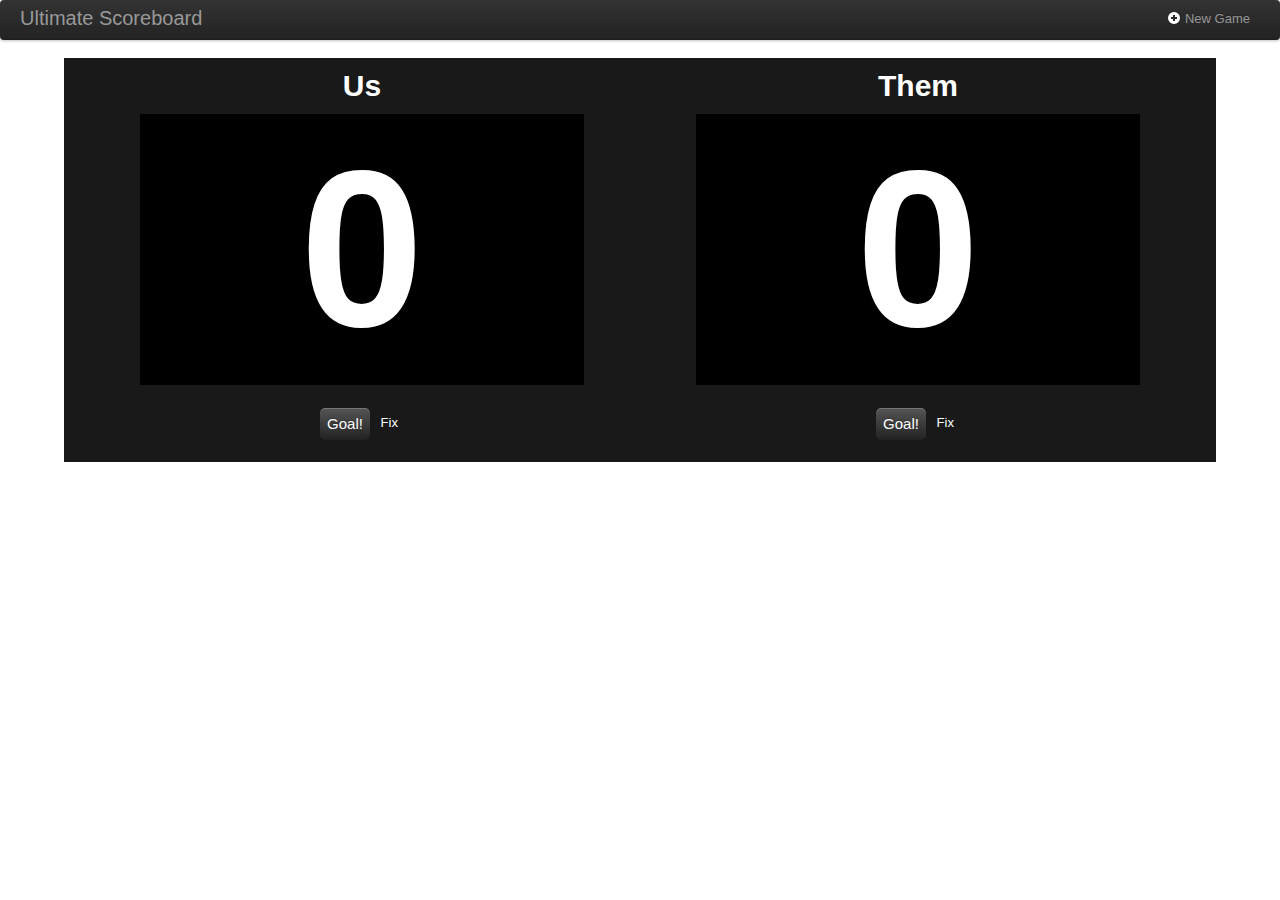
==== index.html @ ba3a66e9 "first commit" ====
<!doctype html>
<meta charset="utf-8">
<title>Ultimate Scoreboard</title>
<meta name="description" content="Scoreboard app specifically for ultimate frisbee">
<meta name="author" content="Gregory Pike">
<!-- Always force latest IE rendering engine (even in intranet) & Chrome Frame -->
<meta http-equiv="X-UA-Compatible" content="IE=edge,chrome=1">
<meta name="viewport" content="user-scalable=yes; width=device-width; height=device-height; initial-scale=1.0;" />
<!-- Place favicon.ico and apple-touch-icon.png in the root of your domain and delete these references -->
<link rel="shortcut icon" href="/favicon.ico">
<link rel="apple-touch-icon" href="/apple-touch-icon.png">
<!--[if IE]><![endif]--><!-- Used to speed CSS loading -->
<link rel="stylesheet" href="reset.css">
<link rel="stylesheet" href="styles.css?v=1.0">
<link rel="stylesheet" href="bootstrap.min.css?v=1.0">
    
<!--[if lt IE 9]>
<script src="http://html5shiv.googlecode.com/svn/trunk/html5.js"></script>
<![endif]-->

<!-- BEGIN CONTENT - EDIT HERE -->

<div class="navbar">
<div class="navbar-inner">
<div class="container">

<a class="brand" href="#">Ultimate Scoreboard</a>

<ul class="nav pull-right">
    <li class="pull-right"><a href="#new-game">
        <i class="icon-plus-sign icon-white"></i>
        New Game
    </a></li>
    <!--<li class="pull-right"><a href="#game-settings">
        <i class="icon-cog icon-white"></i>
        Game Settings
    </a></li>-->
</ul>

</div>
</div>
</div>
<!-- End Nav -->

<div class="container-fluid scoreboard-back">

<div class="row-fluid">
    <h1 class="our-name team-score data-us text-align-center">Us</h1>
    <h1 class="their-name team-score data-them text-align-center">Them</h1>
</div>

<div class="row-fluid">
    <div class="team-score" data-team="us">
        <div class="displayed-score data-usScore text-align-center">0</div>
        <div class="score-actions">
          <button class="action-increment-score btn btn-large btn-inverse">Goal!</button> 
          <button class="action-decrement-score fix">Fix</button>
        </div>
    </div>
    <div class="team-score" data-team="them">
        <div class="displayed-score data-themScore text-align-center">0</div>
        <div class="score-actions">
          <button class="action-increment-score btn btn-large btn-inverse">Goal!</button> 
          <button class="action-decrement-score fix">Fix</button>
        </div>
    </div>
</div>

</div>

<!-- Modals -->

<div class="modal hide" id="game-settings-modal">
    <div class="modal-header">
        <button class="close" data-dismiss="modal">×</button>
        <h3>Game Settings</h3>
    </div>
<div class="modal-body container-fluid">
    
    <form class="well">

    <div class="row-fluid">

    <div class="span6">

        <label>Our Team Name</label>
        <input type="text" class="settings-us span3" placeholder="Us">

        <label>Their Team Name</label>
        <input type="text" class="settings-them span3" placeholder="Them">

    </div>

    <div class="span6">

        <label>Our Current Score</label>
        <input type="text" class="settings-usScore span1" placeholder="0">

        <label>Their Current Score</label>
        <input type="text" class="settings-themScore span1" placeholder="0">

    </div>

    </div>

    <div class="row-fluid">

        <label>Time Cap</label>
        <input type="text" class="settings-timeCap span1" placeholder="0">

    </div>
    </form>

</div>
<div class="modal-footer">
    <a href="#cancel" class="btn" data-dismiss="modal">Cancel</a>
    <a href="#continue" class="btn btn-primary">Continue</a>
</div>
</div>

<!-- Team name -->

<div class="modal hide team-name-modal-override" id="team-name-modal">
    
<div class="modal-body container-fluid">

    <div class="row-fluid">

        <label>Team Name</label>
        <div class="input-prepend">
          <span class="add-on"><i class="icon-home"></i></span><input type="text" class="span11 update-team">
        </div>
        <!--<input type="text" class="update-team span12" placeholder="Team name">-->

    </div>

    <div class="row-fluid">

        <a href="#cancel" class="btn" data-dismiss="modal">Cancel</a>
        <a href="#update" class="btn btn-primary hide">Update</a>

    </div>

</div>
</div>

<!-- END CONTENT - STOP EDITING -->

    
<!-- JAVASCRIPT -->

<!-- Grab Google CDN's jQuery. fall back to local if necessary -->
<script src="http://ajax.googleapis.com/ajax/libs/jquery/1.7.1/jquery.min.js"></script>
<script>if (typeof jQuery == "undefined") document.write(unescape('%3Cscript src="js/jquery-1.7.1.min.js" type="text/javascript"%3E%3C/script%3E'));</script>

<script src="js/bootstrap.min.js"></script>
<!--<script src="https://raw.github.com/davatron5000/FitText.js/master/jquery.fittext.js"></script>-->
<script>
/*global jQuery */
/*! 
* FitText.js 1.0
*
* Copyright 2011, Dave Rupert http://daverupert.com
* Released under the WTFPL license 
* http://sam.zoy.org/wtfpl/
*
* Date: Thu May 05 14:23:00 2011 -0600
*/

(function( $ ){
    
  $.fn.fitText = function( kompressor, options ) {
        
    var settings = {
      'minFontSize' : Number.NEGATIVE_INFINITY,
      'maxFontSize' : Number.POSITIVE_INFINITY
    };
    
    return this.each(function(){
      var $this = $(this);              // store the object
          var compressor = kompressor || 1; // set the compressor
        
      if ( options ) { 
        $.extend( settings, options );
      }
        
      // Resizer() resizes items based on the object width divided by the compressor * 10
      var resizer = function () {
        $this.css('font-size', Math.max(Math.min($this.width() / (compressor*10), parseFloat(settings.maxFontSize)), parseFloat(settings.minFontSize)));
      };

      // Call once to set.
      resizer();
                
      // Call on resize. Opera debounces their resize by default. 
      $(window).resize(resizer);
        
    });

  };

})( jQuery );
</script>
<script src="js/scoreboard.js"></script>

<!-- asynchronous google analytics
change the UA-XXXXX-X to be your site's ID -->
<script>
 var _gaq = [['_setAccount', 'UA-XXXXX-X'], ['_trackPageview']];
 (function(d, t) {
  var g = d.createElement(t),
      s = d.getElementsByTagName(t)[0];
  g.async = true;
  g.src = '//www.google-analytics.com/ga.js';
  s.parentNode.insertBefore(g, s);
 })(document, 'script');
</script>
---- styles.css ----
body {
	background: url('img/field1.jpg');
	background-size: 100%;
}

a {
	text-decoration: none;
}

a:hover {
	text-decoration: underline;
}


.displayed-scores {
	text-align: center;
}

.our-name, .their-name {
	width: 60%;
	margin: 10px auto;
	cursor: pointer;
}

.team-score {
	width: 50%;
	float: left;
}

.scoreboard-back {
	background: #333;
	/* Fallback for web browsers that doesn't support RGBa */
	background: rgb(0, 0, 0);
	/* RGBa with 0.6 opacity */
	background: rgba(0, 0, 0, 0.9);
	filtesr:alpha(opacity=90); /* For IE8 and earlier */
	margin: 0 5% 5% 5%;
	color: #fff;
}

.round {
	-webkit-border-radius: 10%;
	-moz-border-radius: 10%;
	border-radius: 10%;
}

.displayed-score {
	width: 80%;
	margin: 0 auto;
	background: #000;
	font-weight: 800;
	-webkit-transform-origin: 0% 100%;
	-moz-transform-origin: 0% 100%;
	-o-transform-origin: 0% 100%;
	transform-origin: 0% 100%;
	white-space: nowrap;
}

.score-actions {
	text-align: center;
}

.score-actions button {
	padding: 0.5em;
	margin: 1.5em 0;
	border: 0;
	color: #fff;
}

.score-actions .goal {
	background: #2DC425;
	font-weight: bold;
}

.score-actions .fix {
	background: none;
}

#team-name-modal input {
	display: inline-block;
}

/*.modal-open .team-name-modal-override {
	width: 30%;
}*/

.text-align-right {
	text-align: right;
}

.text-align-left {
	text-align: left;
}

.text-align-center {
	text-align: center;
}

.hide {
	display: none;
}
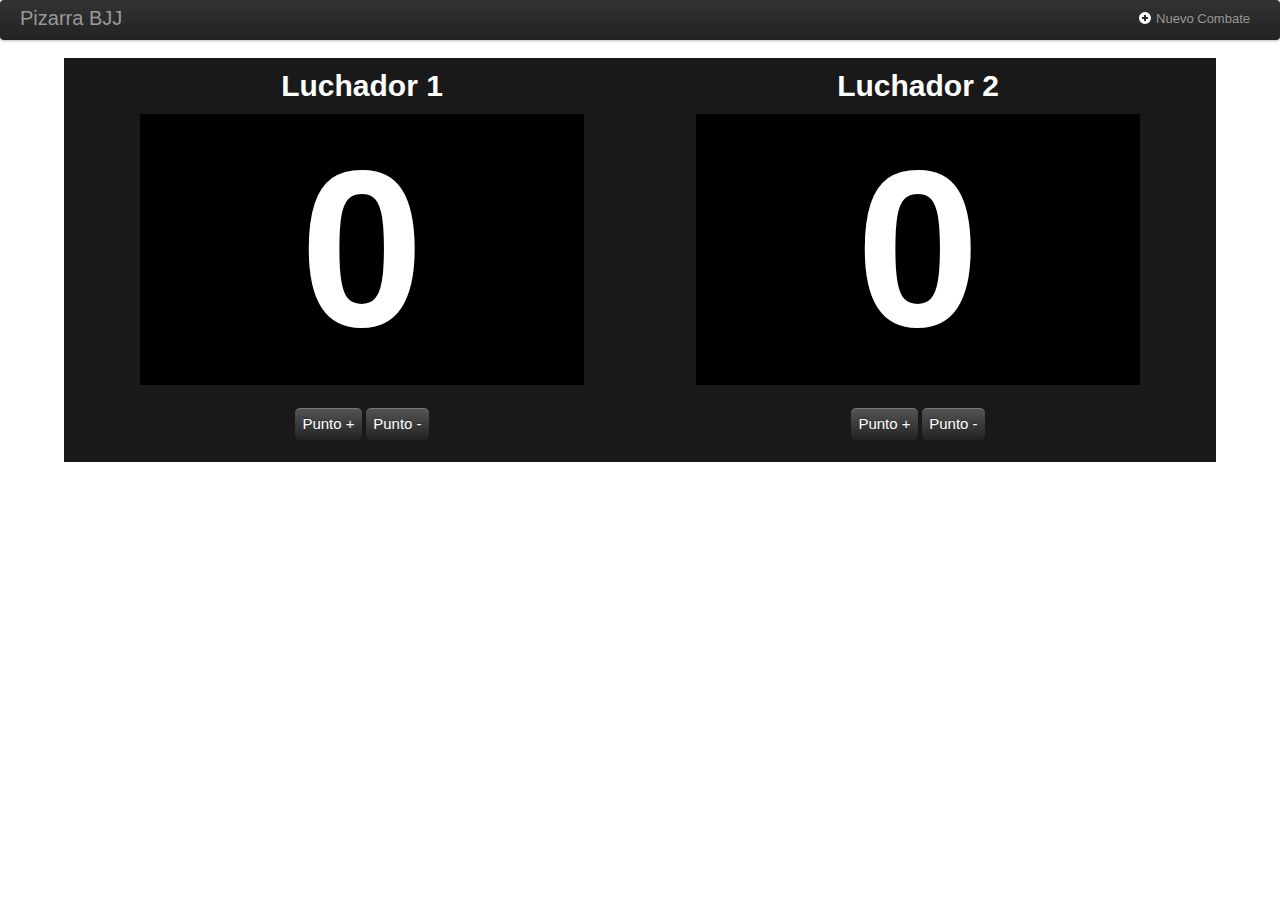
==== commit c63886d4: "pizarra diego" ====
--- a/index.html
+++ b/index.html
@@ -24,12 +24,12 @@
 <div class="navbar-inner">
 <div class="container">
 
-<a class="brand" href="#">Ultimate Scoreboard</a>
+<a class="brand" href="#">Pizarra BJJ</a>
 
 <ul class="nav pull-right">
     <li class="pull-right"><a href="#new-game">
         <i class="icon-plus-sign icon-white"></i>
-        New Game
+        Nuevo Combate
     </a></li>
     <!--<li class="pull-right"><a href="#game-settings">
         <i class="icon-cog icon-white"></i>
@@ -45,23 +45,23 @@
 <div class="container-fluid scoreboard-back">
 
 <div class="row-fluid">
-    <h1 class="our-name team-score data-us text-align-center">Us</h1>
-    <h1 class="their-name team-score data-them text-align-center">Them</h1>
+    <h1 class="our-name team-score data-us text-align-center">Luchador 1</h1>
+    <h1 class="their-name team-score data-them text-align-center">Luchador 2</h1>
 </div>
 
 <div class="row-fluid">
     <div class="team-score" data-team="us">
         <div class="displayed-score data-usScore text-align-center">0</div>
         <div class="score-actions">
-          <button class="action-increment-score btn btn-large btn-inverse">Goal!</button> 
-          <button class="action-decrement-score fix">Fix</button>
+          <button class="action-increment-score btn btn-large btn-inverse">Punto +</button> 
+          <button class="action-decrement-score btn btn-large btn-inverse">Punto -</button>
         </div>
     </div>
     <div class="team-score" data-team="them">
         <div class="displayed-score data-themScore text-align-center">0</div>
         <div class="score-actions">
-          <button class="action-increment-score btn btn-large btn-inverse">Goal!</button> 
-          <button class="action-decrement-score fix">Fix</button>
+          <button class="action-increment-score btn btn-large btn-inverse">Punto +</button> 
+          <button class="action-decrement-score btn btn-large btn-inverse">Punto -</button>
         </div>
     </div>
 </div>
@@ -83,10 +83,10 @@
 
     <div class="span6">
 
-        <label>Our Team Name</label>
+        <label>Nombre del Luchador 1</label>
         <input type="text" class="settings-us span3" placeholder="Us">
 
-        <label>Their Team Name</label>
+        <label>Nombre del Luchador 2</label>
         <input type="text" class="settings-them span3" placeholder="Them">
 
     </div>
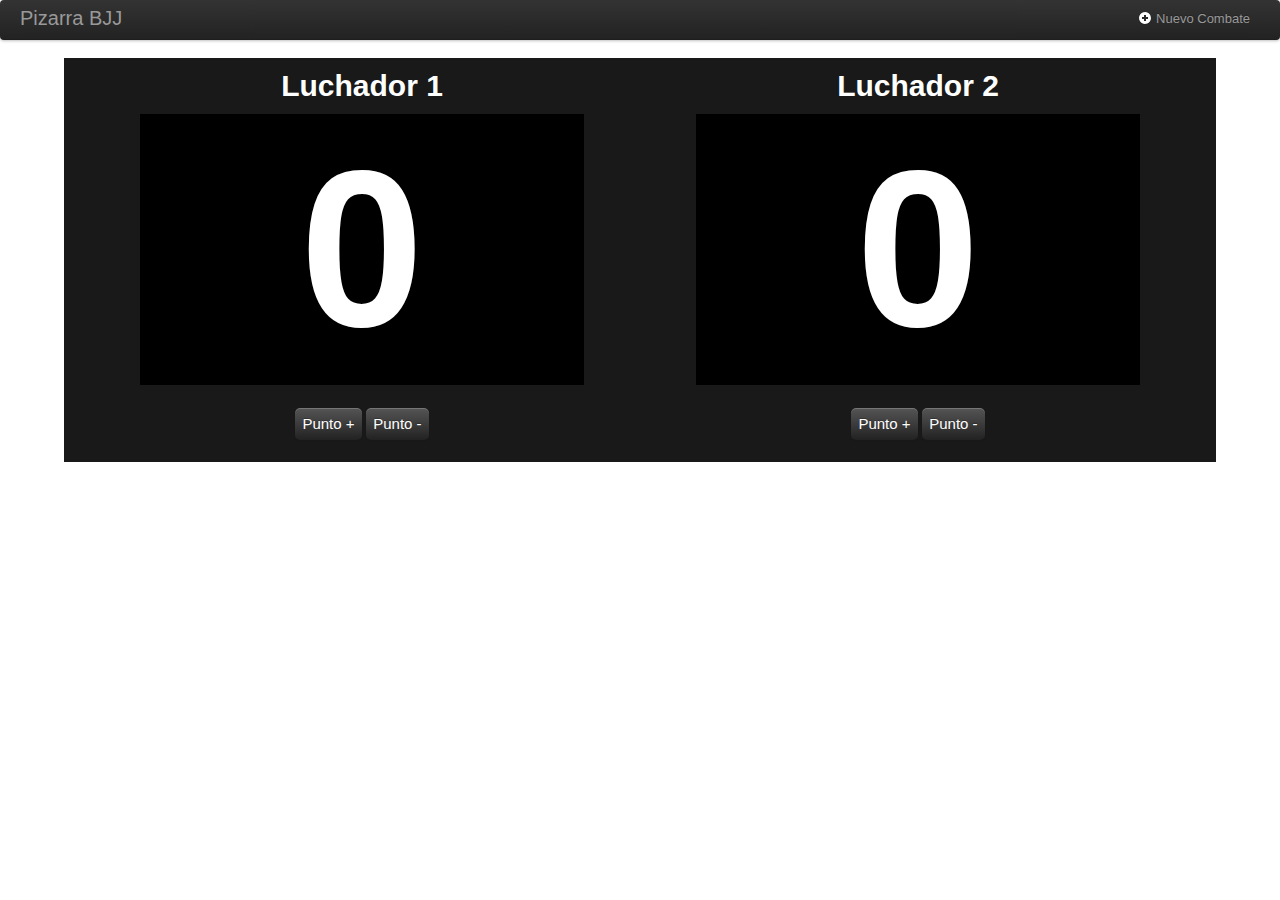
==== commit 71176dbd: "fix comando impresion" ====
--- a/index.html
+++ b/index.html
@@ -13,6 +13,9 @@
 <link rel="stylesheet" href="reset.css">
 <link rel="stylesheet" href="styles.css?v=1.0">
 <link rel="stylesheet" href="bootstrap.min.css?v=1.0">
+<script type="text/javascript" src="jquery-1.12.4.min.js"></script>
+<script type="text/javascript" src="jquery.timer.js"></script>
+    <script type="text/javascript" src="demo.js"></script>
     
 <!--[if lt IE 9]>
 <script src="http://html5shiv.googlecode.com/svn/trunk/html5.js"></script>
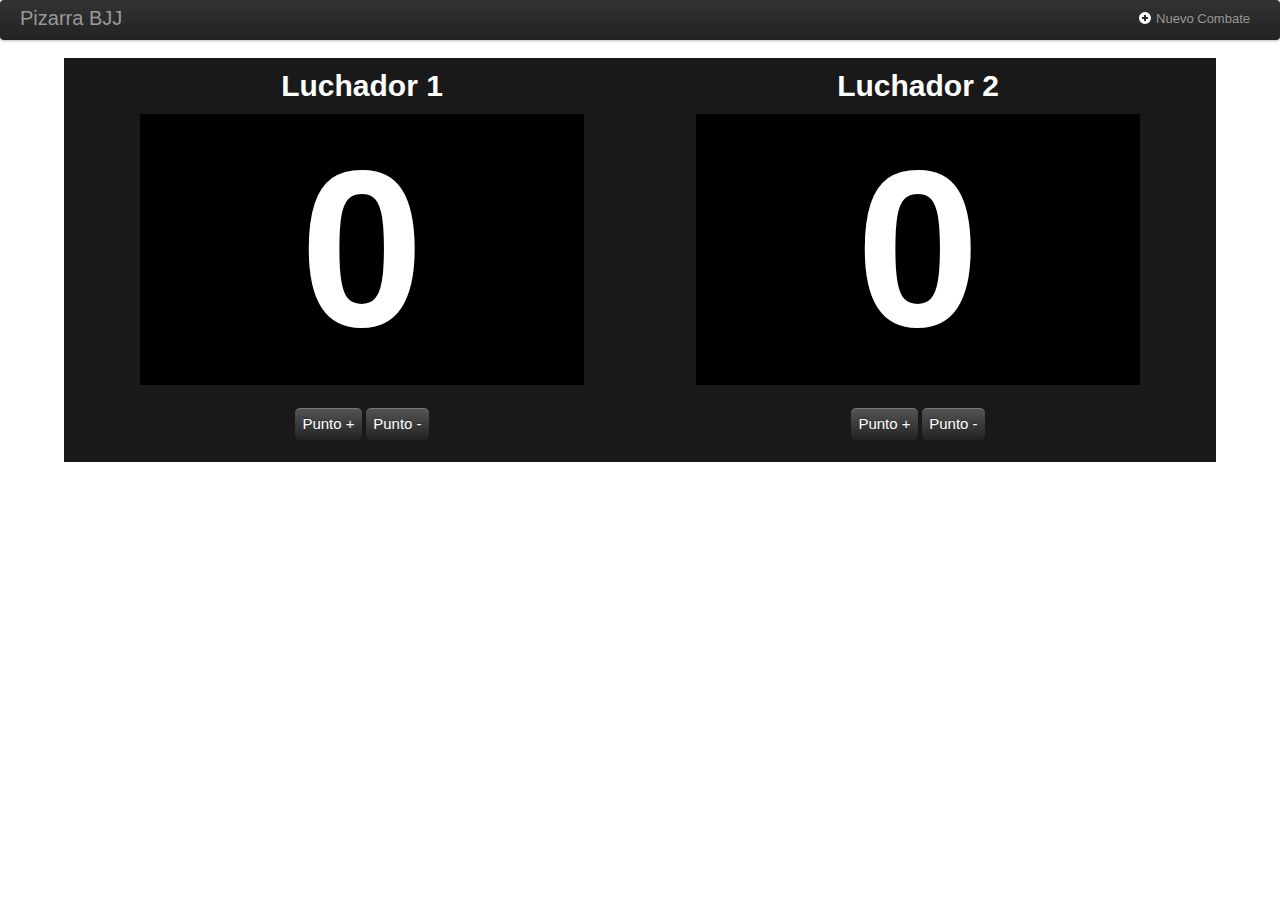
==== commit 9c24a913: "cambios" ====
--- a/index.html
+++ b/index.html
@@ -1,6 +1,6 @@
 <!doctype html>
 <meta charset="utf-8">
-<title>Ultimate Scoreboard</title>
+<title>Pizarra BJJ</title>
 <meta name="description" content="Scoreboard app specifically for ultimate frisbee">
 <meta name="author" content="Gregory Pike">
 <!-- Always force latest IE rendering engine (even in intranet) & Chrome Frame -->
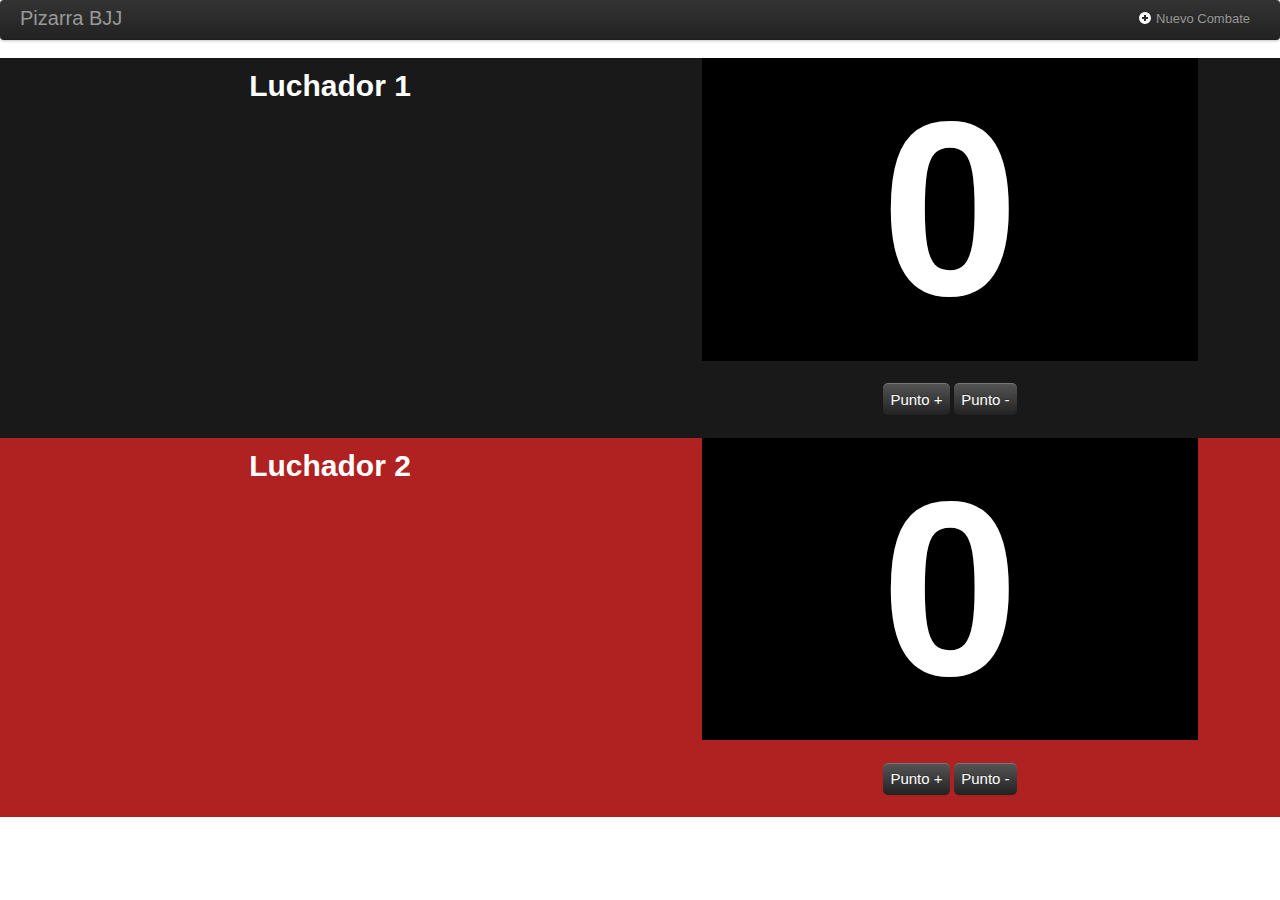
==== commit 1f090684: "cambios" ====
--- a/index.html
+++ b/index.html
@@ -45,14 +45,10 @@
 </div>
 <!-- End Nav -->
 
-<div class="container-fluid scoreboard-back">
+<div class="container-fluid scoreboard-back1">
 
 <div class="row-fluid">
     <h1 class="our-name team-score data-us text-align-center">Luchador 1</h1>
-    <h1 class="their-name team-score data-them text-align-center">Luchador 2</h1>
-</div>
-
-<div class="row-fluid">
     <div class="team-score" data-team="us">
         <div class="displayed-score data-usScore text-align-center">0</div>
         <div class="score-actions">
@@ -60,6 +56,14 @@
           <button class="action-decrement-score btn btn-large btn-inverse">Punto -</button>
         </div>
     </div>
+    
+</div>
+
+</div>
+<div class="container-fluid scoreboard-back2">
+
+<div class="row-fluid">
+    <h1 class="their-name team-score data-them text-align-center">Luchador 2</h1>
     <div class="team-score" data-team="them">
         <div class="displayed-score data-themScore text-align-center">0</div>
         <div class="score-actions">
--- a/styles.css
+++ b/styles.css
@@ -27,14 +27,24 @@
 	float: left;
 }
 
-.scoreboard-back {
+.scoreboard-back1 {
 	background: #333;
 	/* Fallback for web browsers that doesn't support RGBa */
 	background: rgb(0, 0, 0);
 	/* RGBa with 0.6 opacity */
 	background: rgba(0, 0, 0, 0.9);
 	filtesr:alpha(opacity=90); /* For IE8 and earlier */
-	margin: 0 5% 5% 5%;
+	/*margin: 0 5% 5% 5%;*/
+	color: #fff;
+}
+.scoreboard-back2 {
+	background: #333;
+	/* Fallback for web browsers that doesn't support RGBa */
+	background: rgb(0, 0, 0);
+	/* RGBa with 0.6 opacity */
+	background: rgba(167, 10, 10, 0.9);
+	filtesr:alpha(opacity=90); /* For IE8 and earlier */
+	/*margin: 0 5% 5% 5%;*/
 	color: #fff;
 }
 
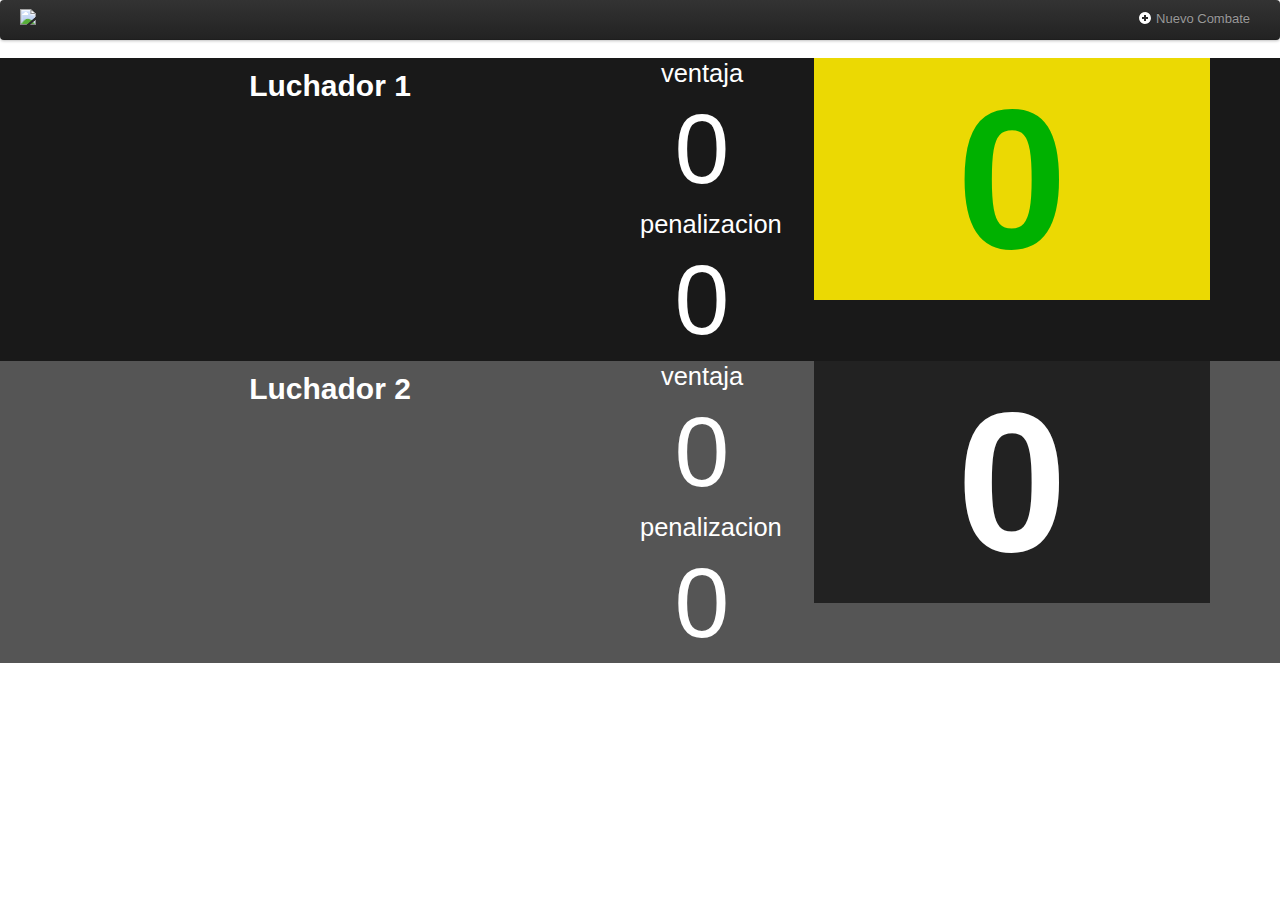
==== commit d3ad770f: "cambios" ====
--- a/index.html
+++ b/index.html
@@ -27,7 +27,8 @@
 <div class="navbar-inner">
 <div class="container">
 
-<a class="brand" href="#">Pizarra BJJ</a>
+<a class="brand navbar-brand-centered" href="#"><img style="max-width:300px; margin-top: -7px;"
+             src="https://scontent-gru2-1.xx.fbcdn.net/v/t31.0-8/13221223_262378880779631_6670246046125740748_o.png?oh=5ef8bf9b00366a9260f1a99804dfed54&oe=59A40CF5"></a>
 
 <ul class="nav pull-right">
     <li class="pull-right"><a href="#new-game">
@@ -48,29 +49,33 @@
 <div class="container-fluid scoreboard-back1">
 
 <div class="row-fluid">
-    <h1 class="our-name team-score data-us text-align-center">Luchador 1</h1>
-    <div class="team-score" data-team="us">
-        <div class="displayed-score data-usScore text-align-center">0</div>
-        <div class="score-actions">
-          <button class="action-increment-score btn btn-large btn-inverse">Punto +</button> 
-          <button class="action-decrement-score btn btn-large btn-inverse">Punto -</button>
-        </div>
-    </div>
-    
-</div>
-
-</div>
-<div class="container-fluid scoreboard-back2">
+    <h1 class="our-name team-score data-us text-align-center" style="width: 50%">Luchador 1</h1>
+    <div class="team-advpen" data-team="us" style="width: 10%; float: left">
+        <div class="text-align-center" style="background: transparent; font-size: 25.5px">ventaja</div>
+        <div class="text-align-center action-increment-advantage data-usAdvantage" style="background: transparent; font-size: 98.5px">0</div>
+        <div class="text-align-center" style="background: transparent; font-size: 25.5px">penalizacion</div>
+        <div class="text-align-center action-increment-penalty data-usPenalty" style="background: transparent; font-size: 98.5px">0</div>
+    </div>
+    <div class="team-score" data-team="us" style="width: 40%">
+        <div class="action-increment-score displayed-score data-usScore text-align-center" style="background: #ebd903; color: #00b100">0</div>        
+    </div>    
+</div>
+
+</div>
+<div class="container-fluid scoreboard-back2" style="background: #555555">
+
 
 <div class="row-fluid">
-    <h1 class="their-name team-score data-them text-align-center">Luchador 2</h1>
-    <div class="team-score" data-team="them">
-        <div class="displayed-score data-themScore text-align-center">0</div>
-        <div class="score-actions">
-          <button class="action-increment-score btn btn-large btn-inverse">Punto +</button> 
-          <button class="action-decrement-score btn btn-large btn-inverse">Punto -</button>
-        </div>
-    </div>
+    <h1 class="their-name team-score data-them text-align-center" style="width: 50%;">Luchador 2</h1>
+    <div class="team-advpen" data-team="them" style="width: 10%; float: left">
+        <div class="text-align-center" style="background: transparent; font-size: 25.5px">ventaja</div>
+        <div class="text-align-center action-increment-advantage data-themAdvantage" style="background: transparent; font-size: 98.5px">0</div>
+        <div class="text-align-center" style="background: transparent; font-size: 25.5px">penalizacion</div>
+        <div class="text-align-center action-increment-penalty data-themPenalty" style="background: transparent; font-size: 98.5px">0</div>
+    </div>
+    <div class="team-score" data-team="them" style="width: 40%;">
+        <div class="action-increment-score displayed-score data-themScore text-align-center" style="background: #222222">0</div>        
+    </div>    
 </div>
 
 </div>
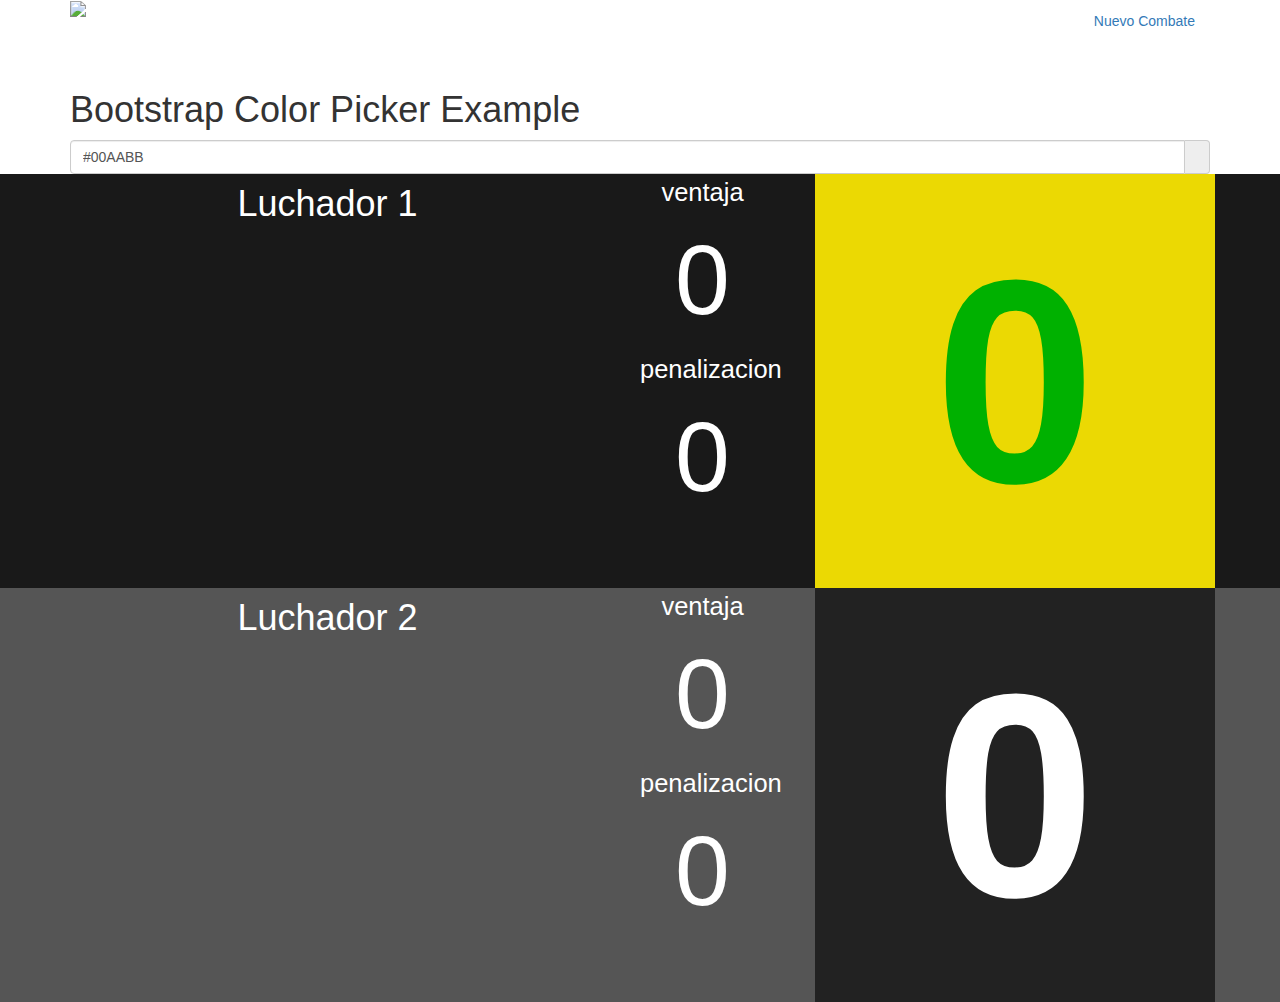
==== commit 49787598: "cambios" ====
--- a/index.html
+++ b/index.html
@@ -12,10 +12,13 @@
 <!--[if IE]><![endif]--><!-- Used to speed CSS loading -->
 <link rel="stylesheet" href="reset.css">
 <link rel="stylesheet" href="styles.css?v=1.0">
-<link rel="stylesheet" href="bootstrap.min.css?v=1.0">
-<script type="text/javascript" src="jquery-1.12.4.min.js"></script>
-<script type="text/javascript" src="jquery.timer.js"></script>
-    <script type="text/javascript" src="demo.js"></script>
+<link href="https://maxcdn.bootstrapcdn.com/bootstrap/3.3.6/css/bootstrap.min.css" rel="stylesheet">
+    <link href="https://mjolnic.com/bootstrap-colorpicker/dist/css/bootstrap-colorpicker.min.css" rel="stylesheet">
+
+    <script src="https://code.jquery.com/jquery-2.2.2.min.js"></script>
+    <script src="https://maxcdn.bootstrapcdn.com/bootstrap/3.3.6/js/bootstrap.min.js"></script>
+    <script src="https://mjolnic.com/bootstrap-colorpicker/dist/js/bootstrap-colorpicker.js"></script>
+    
     
 <!--[if lt IE 9]>
 <script src="http://html5shiv.googlecode.com/svn/trunk/html5.js"></script>
@@ -31,7 +34,7 @@
              src="https://scontent-gru2-1.xx.fbcdn.net/v/t31.0-8/13221223_262378880779631_6670246046125740748_o.png?oh=5ef8bf9b00366a9260f1a99804dfed54&oe=59A40CF5"></a>
 
 <ul class="nav pull-right">
-    <li class="pull-right"><a href="#new-game">
+    <li class="pull-right"><a class="newGame" href="#">
         <i class="icon-plus-sign icon-white"></i>
         Nuevo Combate
     </a></li>
@@ -45,11 +48,18 @@
 </div>
 </div>
 <!-- End Nav -->
-
+<div class="container">
+    <h1>Bootstrap Color Picker Example</h1> 
+    <div id="cp2" class="input-group colorpicker-component"> 
+      <input type="text" value="#00AABB" class="form-control" /> 
+      <span class="input-group-addon"><i></i></span>
+    </div>
+</div>
 <div class="container-fluid scoreboard-back1">
 
 <div class="row-fluid">
     <h1 class="our-name team-score data-us text-align-center" style="width: 50%">Luchador 1</h1>
+    
     <div class="team-advpen" data-team="us" style="width: 10%; float: left">
         <div class="text-align-center" style="background: transparent; font-size: 25.5px">ventaja</div>
         <div class="text-align-center action-increment-advantage data-usAdvantage" style="background: transparent; font-size: 98.5px">0</div>
@@ -57,7 +67,7 @@
         <div class="text-align-center action-increment-penalty data-usPenalty" style="background: transparent; font-size: 98.5px">0</div>
     </div>
     <div class="team-score" data-team="us" style="width: 40%">
-        <div class="action-increment-score displayed-score data-usScore text-align-center" style="background: #ebd903; color: #00b100">0</div>        
+        <div class="action-increment-score displayed-score data-usScore text-align-center" style="background: #ebd903; color: #00b100; font-size: 290px">0</div>        
     </div>    
 </div>
 
@@ -74,7 +84,7 @@
         <div class="text-align-center action-increment-penalty data-themPenalty" style="background: transparent; font-size: 98.5px">0</div>
     </div>
     <div class="team-score" data-team="them" style="width: 40%;">
-        <div class="action-increment-score displayed-score data-themScore text-align-center" style="background: #222222">0</div>        
+        <div class="action-increment-score displayed-score data-themScore text-align-center" style="background: #222222; ; font-size: 290px">0</div>        
     </div>    
 </div>
 
@@ -161,69 +171,11 @@
     
 <!-- JAVASCRIPT -->
 
-<!-- Grab Google CDN's jQuery. fall back to local if necessary -->
-<script src="http://ajax.googleapis.com/ajax/libs/jquery/1.7.1/jquery.min.js"></script>
-<script>if (typeof jQuery == "undefined") document.write(unescape('%3Cscript src="js/jquery-1.7.1.min.js" type="text/javascript"%3E%3C/script%3E'));</script>
-
 <script src="js/bootstrap.min.js"></script>
 <!--<script src="https://raw.github.com/davatron5000/FitText.js/master/jquery.fittext.js"></script>-->
+<script src="js/scoreboard.js"></script>
 <script>
-/*global jQuery */
-/*! 
-* FitText.js 1.0
-*
-* Copyright 2011, Dave Rupert http://daverupert.com
-* Released under the WTFPL license 
-* http://sam.zoy.org/wtfpl/
-*
-* Date: Thu May 05 14:23:00 2011 -0600
-*/
-
-(function( $ ){
-    
-  $.fn.fitText = function( kompressor, options ) {
-        
-    var settings = {
-      'minFontSize' : Number.NEGATIVE_INFINITY,
-      'maxFontSize' : Number.POSITIVE_INFINITY
-    };
-    
-    return this.each(function(){
-      var $this = $(this);              // store the object
-          var compressor = kompressor || 1; // set the compressor
-        
-      if ( options ) { 
-        $.extend( settings, options );
-      }
-        
-      // Resizer() resizes items based on the object width divided by the compressor * 10
-      var resizer = function () {
-        $this.css('font-size', Math.max(Math.min($this.width() / (compressor*10), parseFloat(settings.maxFontSize)), parseFloat(settings.minFontSize)));
-      };
-
-      // Call once to set.
-      resizer();
-                
-      // Call on resize. Opera debounces their resize by default. 
-      $(window).resize(resizer);
-        
+    $(function() {
+        $('#cp2').colorpicker();
     });
-
-  };
-
-})( jQuery );
-</script>
-<script src="js/scoreboard.js"></script>
-
-<!-- asynchronous google analytics
-change the UA-XXXXX-X to be your site's ID -->
-<script>
- var _gaq = [['_setAccount', 'UA-XXXXX-X'], ['_trackPageview']];
- (function(d, t) {
-  var g = d.createElement(t),
-      s = d.getElementsByTagName(t)[0];
-  g.async = true;
-  g.src = '//www.google-analytics.com/ga.js';
-  s.parentNode.insertBefore(g, s);
- })(document, 'script');
 </script>